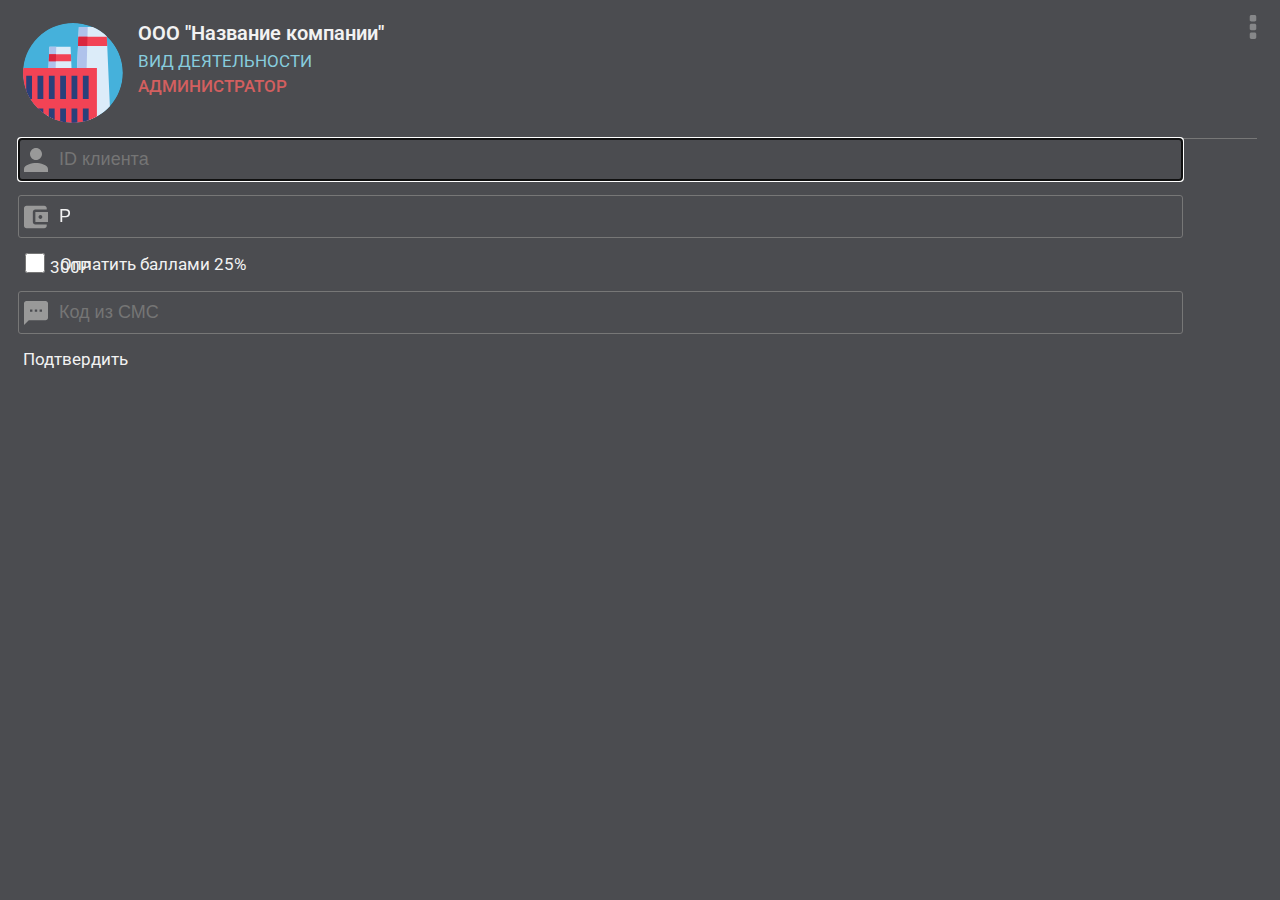
==== checkout-test.html @ 4c5d78cf "Update checkout-test.html" ====
<!DOCTYPE HTML>
<html>
<head>
	<link rel="stylesheet" href="style.css" type="text/css"/>
	<link href="https://fonts.googleapis.com/css?family=Roboto:300,400,500,700" rel="stylesheet">
	<meta http-equiv="Content-Type" content="text/html; charset=utf-8">
	<meta name="viewport" content="width=device-width, initial-scale=1.0">
	<title>Оформление заказа</title>
</head>
<body>
	<div class="hd">
		<div class="hd-submenu"><img src="images/submenu.svg"></div>
		<div class="hd-img"><img src="images/factory.svg"></div>
		<div class="hd-cont">
			<div class="hd-org">ООО "Название компании"</div>
			<div class="hd-vd">Вид деятельности</div>
			<div class="hd-adm">Администратор</div>
		</div>
	</div>
	<div class="content">
		<div class="filds">
			<div><input class="idcl" type="text" autofocus name="idcl" value="" placeholder="ID клиента"></div>
			<div><input class="summ" type="text" name="summ" value="Р" placeholder="Сумма заказа"></div>
			<div><input class="oplb" type="checkbox" name="oplb" value="Оплатить баллами"><span class="oplb">Оплатить баллами 25%</span>300Р</div>
			<div><input class="sms" type="text" name="sms" value="" placeholder="Код из СМС"></div>
			<div class="btn btn-sus"><a href="">Подтвердить</a></div>
		</div>
	</div>
</body>
</html>
---- style.css ----
body {
    background: #4b4c50;
    padding: 15px;
    color: #f2f2f2;
    font-size: 17px;
    font-weight: 400;
    font-family: 'Roboto', sans-serif;
}
a {
    color: #f2f2f2;
    text-decoration: none;
}
.hd {
    border-bottom: 1px solid #777;
}
.hd-submenu {
    position: absolute;
    right: 15px;
    top: 15px;
}
.hd-submenu img {
    width: 24px;
}
.hd-img img {
    width: 100px;
    float: left;
    border-radius: 50px;
}
.hd-cont {
    margin-left: 115px;
    min-height: 115px;
}
.hd-status,
.hd-adm {
    color: #d35f5f;
    text-transform: uppercase;
    font-weight: 500;
    margin-bottom: 5px;
}
.hd-fio, 
.hd-org {
    font-size: 20px;
    line-height: 1;
    font-weight: 600;
    margin-bottom: 8px;
}
.hd-id,
.hd-vd {
    color: #87cdde;
    text-transform: uppercase;
    margin-bottom: 5px;
}
.hd-bals {
    color: #d35f5f;
    margin-bottom: 5px;
}
.lst-menu {
    font-weight: 500;
}
.lst-menu div {
    border-bottom: 1px solid #777;
    padding: 15px 0 15px 35px;
    font-size: 18px;
}
.lst-menu .ld {
    background: url(images/user.svg) no-repeat 0;
    background-size: 24px;
}
.lst-menu .hb {
    background: url(images/history.svg) no-repeat 0;
    background-size: 24px;
}
.lst-menu .hv {
    background: url(images/visits.svg) no-repeat 0;
    background-size: 24px;
}
.lst-menu .ofu {
    background: url(images/note.svg) no-repeat 0;
    background-size: 24px;
}
.lst-menu .inf {
    background: url(images/addfr.svg) no-repeat 0;
    background-size: 24px;
}
.lst-menu .ino {
    background: url(images/addorg.svg) no-repeat 0;
    background-size: 24px;
}
.lst-menu .gb {
    background: url(images/gift.svg) no-repeat 0;
    background-size: 24px;
}
.lst-menu .pr {
    background: url(images/info.svg) no-repeat 0;
    background-size: 24px;
}


.lst-menu .ofz {
    background: url(images/shopping-cart.svg) no-repeat 0;
    background-size: 24px;
}
.lst-menu .oplb {
    background: url(images/gift-card.svg) no-repeat 0;
    background-size: 24px;
}
.lst-menu .oform {
    background: url(images/shield.svg) no-repeat 0;
    background-size: 24px;
}
.lst-menu .podt {
    background: url(images/checked.svg) no-repeat 0;
    background-size: 24px;
}

.filds input.idcl {
    background: url(images/user.svg) no-repeat 5px;
    background-size: 24px;
}
.filds input.idcl {
    border: 1px solid #777;
    padding: 10px 0 10px 40px;
    font-size: 18px;
    width: 91%;
    margin: -1px 0px 15px -5px;
    border-radius: 3px;
    color: #f2f2f2;
}
.filds input.summ {
    background: url(images/wallet.svg) no-repeat 5px;
    background-size: 24px;
}
.filds input.summ {
    border: 1px solid #777;
    padding: 10px 0 10px 40px;
    font-size: 18px;
    width: 91%;
    margin: -1px 0px 15px -5px;
    border-radius: 3px;
    color: #f2f2f2;
}
.filds input.oplb {
    height: 20px;
    width: 20px;
    margin: 0px 5px 19px 2px;
    color: #d35f5f;
}
span.oplb {
    position: absolute;
    margin-left: 10px;
    margin-top: 1px;
}
.filds input.sms {
    background: url(images/sms-speech-bubble.svg) no-repeat 5px;
    background-size: 24px;
}
.filds input.sms {
    border: 1px solid #777;
    padding: 10px 0 10px 40px;
    font-size: 18px;
    width: 91%;
    margin: -1px 0px 15px -5px;
    border-radius: 3px;
    color: #f2f2f2;
}
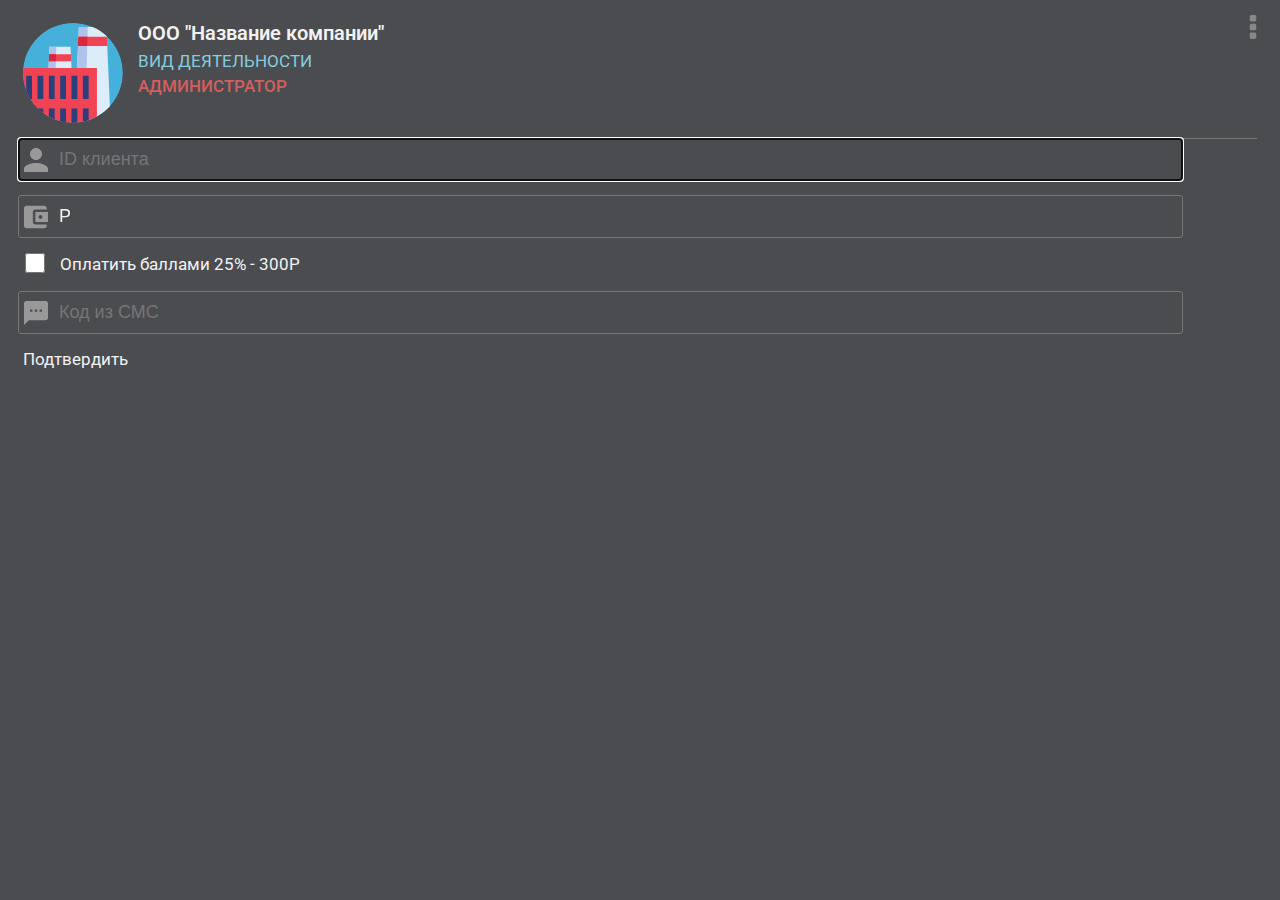
==== commit f75fb5df: "Update checkout-test.html" ====
--- a/checkout-test.html
+++ b/checkout-test.html
@@ -21,7 +21,7 @@
 		<div class="filds">
 			<div><input class="idcl" type="text" autofocus name="idcl" value="" placeholder="ID клиента"></div>
 			<div><input class="summ" type="text" name="summ" value="Р" placeholder="Сумма заказа"></div>
-			<div><input class="oplb" type="checkbox" name="oplb" value="Оплатить баллами"><span class="oplb">Оплатить баллами 25%</span>300Р</div>
+			<div><input class="oplb" type="checkbox" name="oplb" value="Оплатить баллами"><span class="oplb">Оплатить баллами <span class="dig">25% - 300Р</span></span></div>
 			<div><input class="sms" type="text" name="sms" value="" placeholder="Код из СМС"></div>
 			<div class="btn btn-sus"><a href="">Подтвердить</a></div>
 		</div>
--- a/style.css
+++ b/style.css
@@ -143,12 +143,14 @@
     height: 20px;
     width: 20px;
     margin: 0px 5px 19px 2px;
-    color: #d35f5f;
 }
 span.oplb {
     position: absolute;
     margin-left: 10px;
     margin-top: 1px;
+}
+span.oplb.dig {
+    color: #d35f5f;
 }
 .filds input.sms {
     background: url(images/sms-speech-bubble.svg) no-repeat 5px;
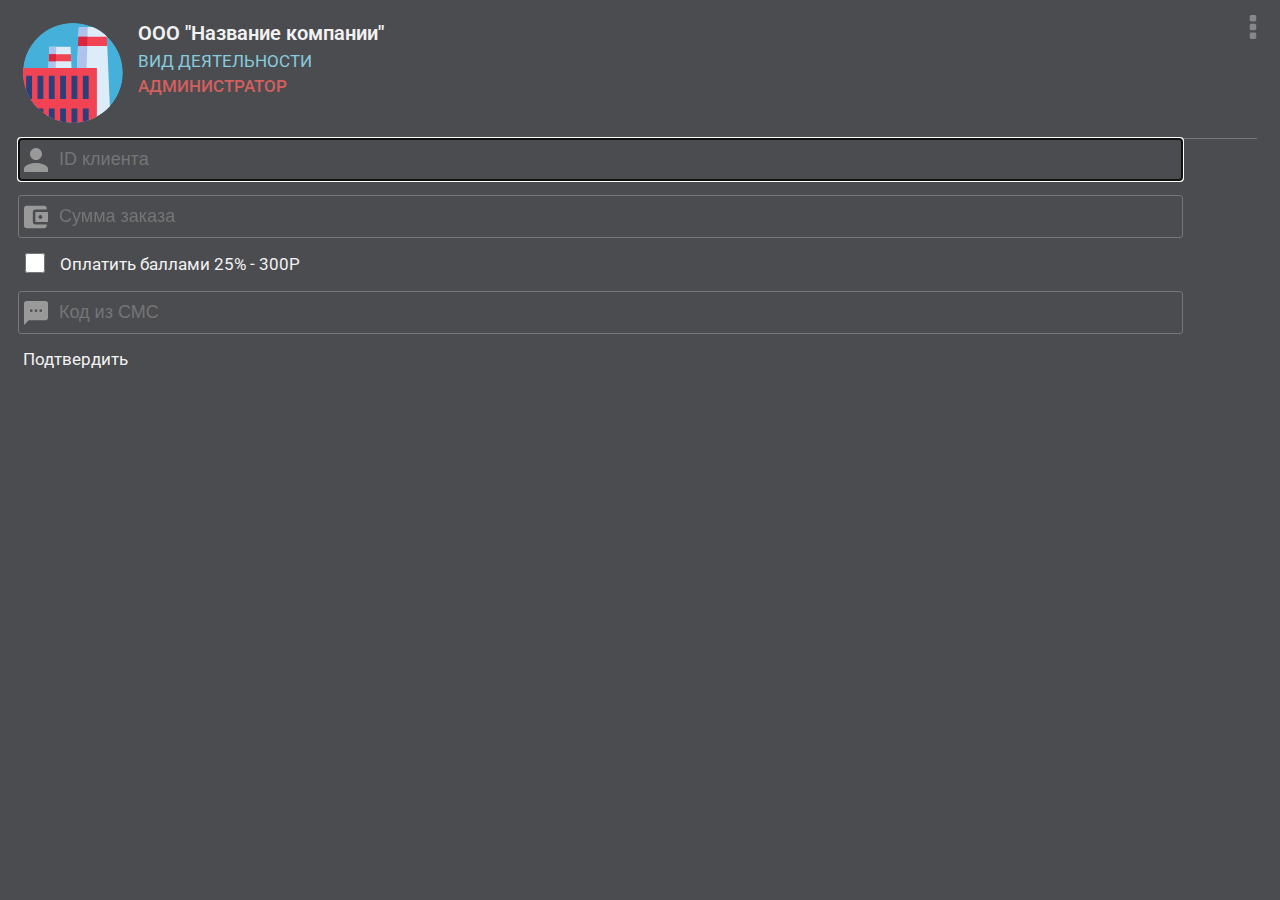
==== commit 712a6528: "Update checkout-test.html" ====
--- a/checkout-test.html
+++ b/checkout-test.html
@@ -20,7 +20,7 @@
 	<div class="content">
 		<div class="filds">
 			<div><input class="idcl" type="text" autofocus name="idcl" value="" placeholder="ID клиента"></div>
-			<div><input class="summ" type="text" name="summ" value="Р" placeholder="Сумма заказа"></div>
+			<div><input class="summ" type="text" name="summ" value="" placeholder="Сумма заказа"></div>
 			<div><input class="oplb" type="checkbox" name="oplb" value="Оплатить баллами"><span class="oplb">Оплатить баллами <span class="dig">25% - 300Р</span></span></div>
 			<div><input class="sms" type="text" name="sms" value="" placeholder="Код из СМС"></div>
 			<div class="btn btn-sus"><a href="">Подтвердить</a></div>
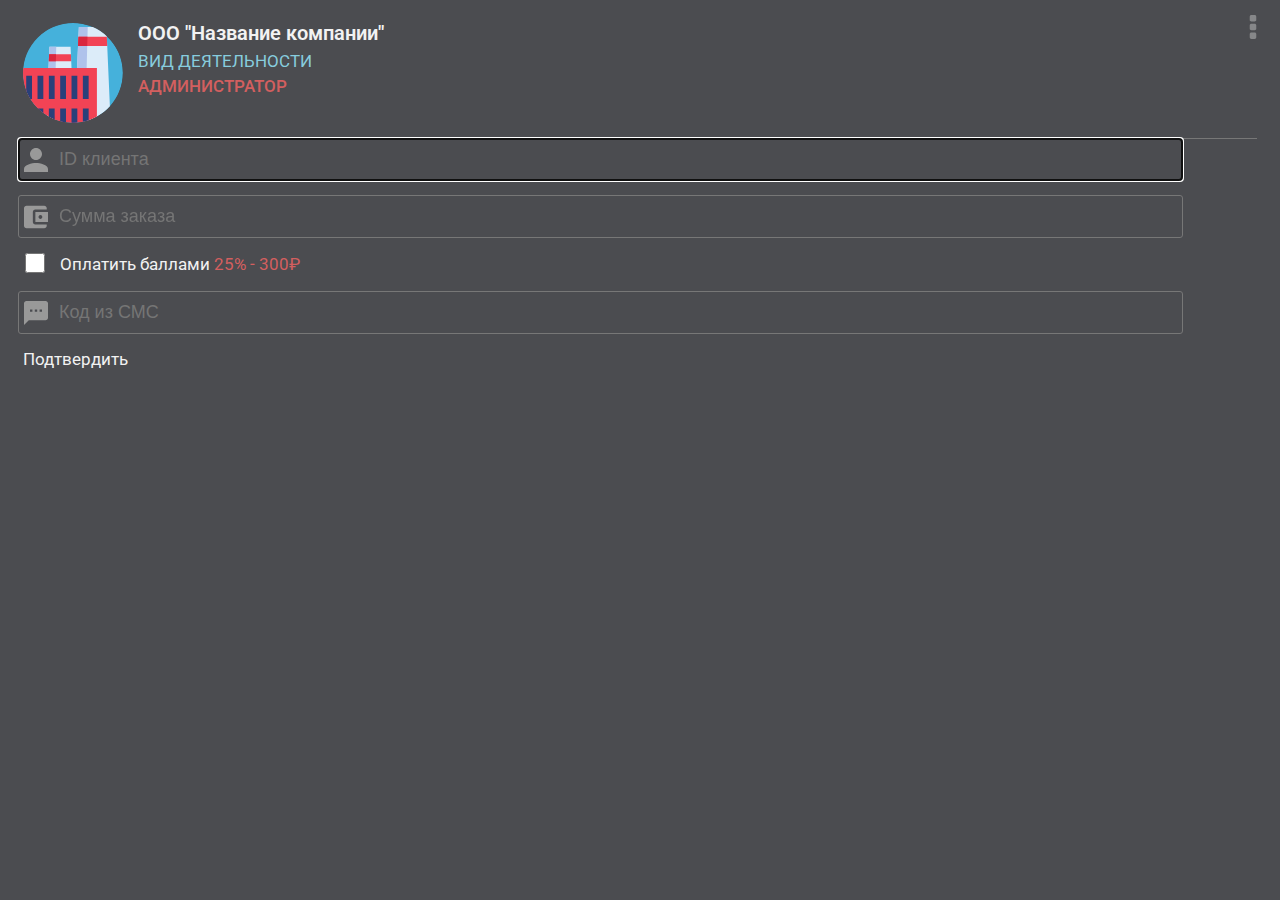
==== commit 7b78ae7a: "up" ====
--- a/checkout-test.html
+++ b/checkout-test.html
@@ -21,7 +21,7 @@
 		<div class="filds">
 			<div><input class="idcl" type="text" autofocus name="idcl" value="" placeholder="ID клиента"></div>
 			<div><input class="summ" type="text" name="summ" value="" placeholder="Сумма заказа"></div>
-			<div><input class="oplb" type="checkbox" name="oplb" value="Оплатить баллами"><span class="oplb">Оплатить баллами <span class="dig">25% - 300Р</span></span></div>
+			<div><input class="oplb" type="checkbox" name="oplb" value="Оплатить баллами"><span class="oplb">Оплатить баллами <span class="dig">25% - 300₽</span></span></div>
 			<div><input class="sms" type="text" name="sms" value="" placeholder="Код из СМС"></div>
 			<div class="btn btn-sus"><a href="">Подтвердить</a></div>
 		</div>
--- a/style.css
+++ b/style.css
@@ -149,7 +149,7 @@
     margin-left: 10px;
     margin-top: 1px;
 }
-span.oplb.dig {
+span.dig {
     color: #d35f5f;
 }
 .filds input.sms {
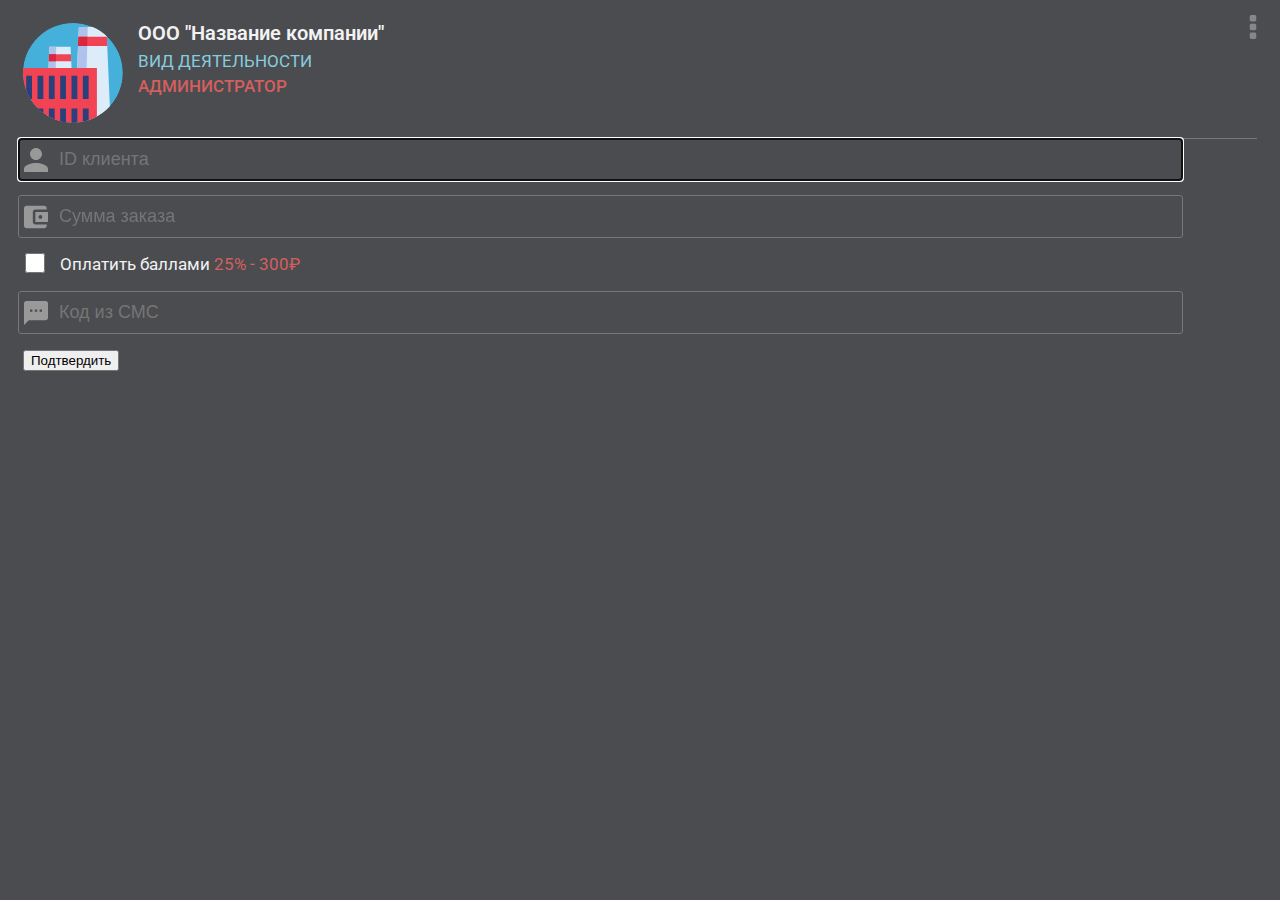
==== commit 1880bdc1: "Update checkout-test.html" ====
--- a/checkout-test.html
+++ b/checkout-test.html
@@ -23,7 +23,7 @@
 			<div><input class="summ" type="text" name="summ" value="" placeholder="Сумма заказа"></div>
 			<div><input class="oplb" type="checkbox" name="oplb" value="Оплатить баллами"><span class="oplb">Оплатить баллами <span class="dig">25% - 300₽</span></span></div>
 			<div><input class="sms" type="text" name="sms" value="" placeholder="Код из СМС"></div>
-			<div class="btn btn-sus"><a href="">Подтвердить</a></div>
+			<div><input class="btn btn-sub" type="submit" value="Подтвердить"></div>
 		</div>
 	</div>
 </body>
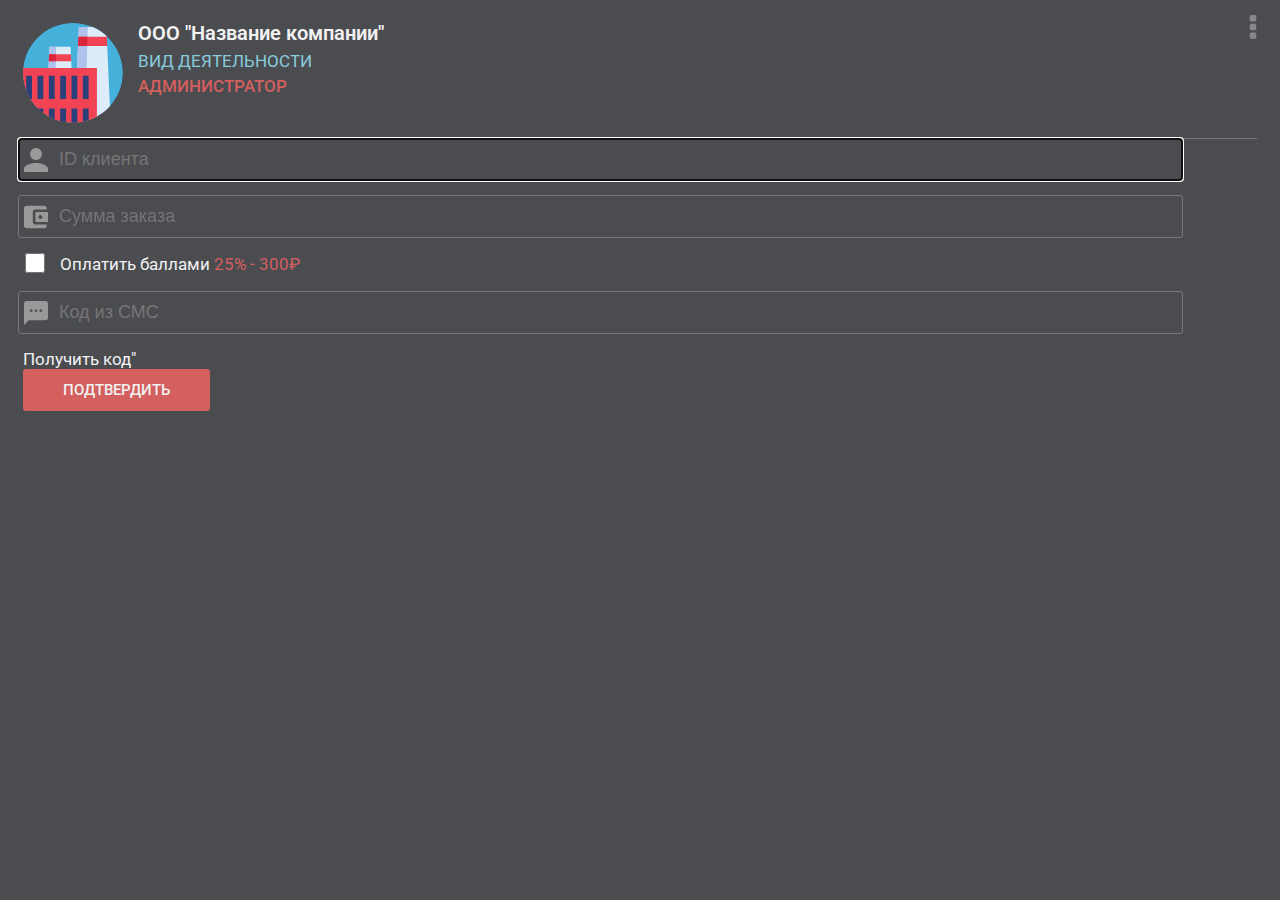
==== commit 59306875: "up" ====
--- a/checkout-test.html
+++ b/checkout-test.html
@@ -19,10 +19,11 @@
 	</div>
 	<div class="content">
 		<div class="filds">
-			<div><input class="idcl" type="text" autofocus name="idcl" value="" placeholder="ID клиента"></div>
-			<div><input class="summ" type="text" name="summ" value="" placeholder="Сумма заказа"></div>
+			<div><input class="idcl" type="text" autofocus name="idcl" value="" placeholder="ID клиента" required=""></div>
+			<div><input class="summ" type="text" name="summ" value="" placeholder="Сумма заказа" required=""></div>
 			<div><input class="oplb" type="checkbox" name="oplb" value="Оплатить баллами"><span class="oplb">Оплатить баллами <span class="dig">25% - 300₽</span></span></div>
-			<div><input class="sms" type="text" name="sms" value="" placeholder="Код из СМС"></div>
+			<div><input class="sms" type="text" name="sms" value="" placeholder="Код из СМС" required=""></div>
+			<div><a href="" class="insms">Получить код"</a></div>
 			<div><input class="btn btn-sub" type="submit" value="Подтвердить"></div>
 		</div>
 	</div>
--- a/style.css
+++ b/style.css
@@ -164,4 +164,20 @@
     margin: -1px 0px 15px -5px;
     border-radius: 3px;
     color: #f2f2f2;
+}
+input.btn {
+    padding: 12px 40px;
+    font-size: 15px;
+    font-weight: 500;
+    text-transform: uppercase;
+    font-family: inherit;
+    border: none;
+    border-radius: 3px;
+}
+.btn-sub {
+    background: #d35f5e;
+    color: #f2f2f2;
+}
+input.btn:hover {
+    opacity: 0.9;
 }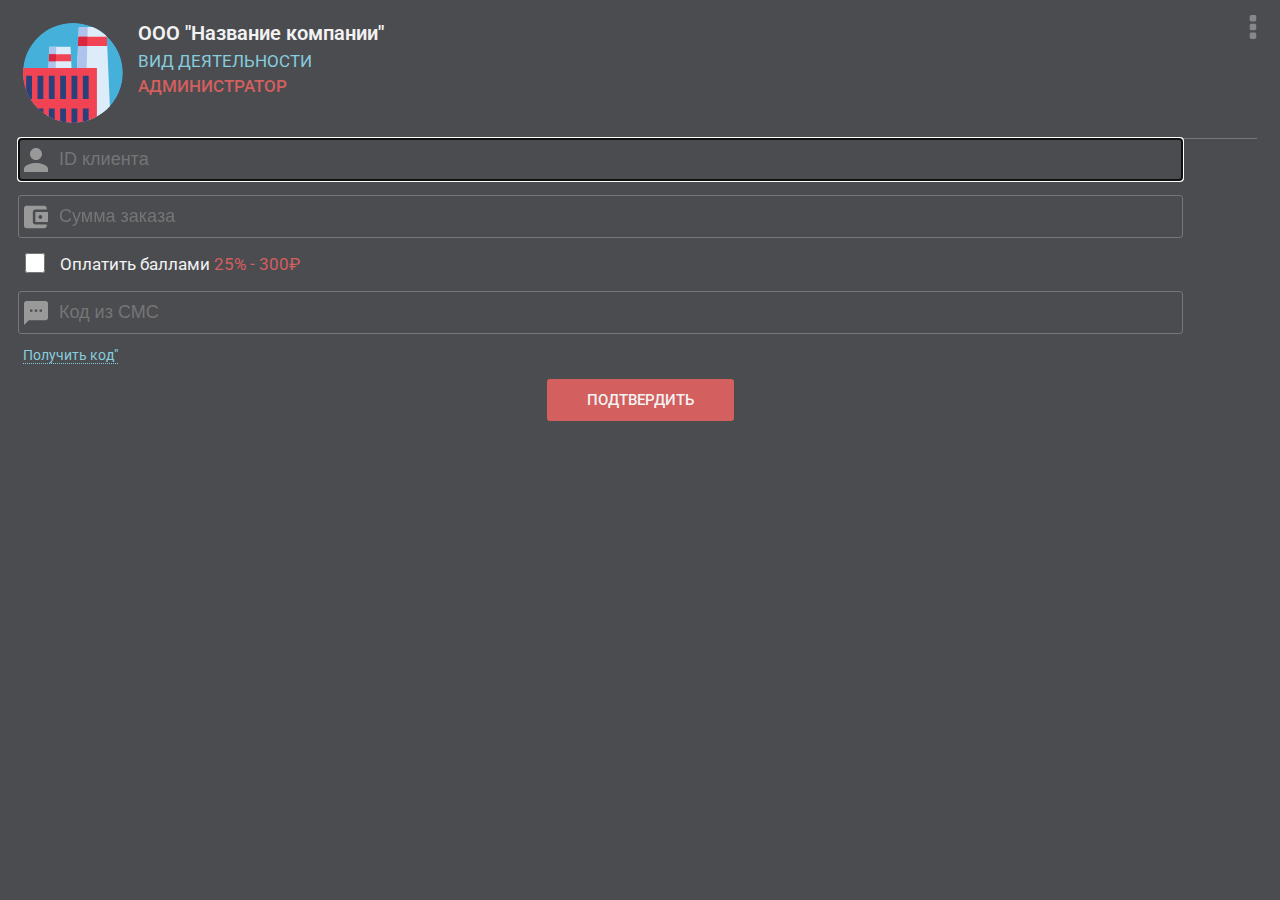
==== commit a27ac8ad: "up" ====
--- a/checkout-test.html
+++ b/checkout-test.html
@@ -24,7 +24,7 @@
 			<div><input class="oplb" type="checkbox" name="oplb" value="Оплатить баллами"><span class="oplb">Оплатить баллами <span class="dig">25% - 300₽</span></span></div>
 			<div><input class="sms" type="text" name="sms" value="" placeholder="Код из СМС" required=""></div>
 			<div><a href="" class="insms">Получить код"</a></div>
-			<div><input class="btn btn-sub" type="submit" value="Подтвердить"></div>
+			<div class="sub"><input class="btn btn-sub" type="submit" value="Подтвердить"></div>
 		</div>
 	</div>
 </body>
--- a/style.css
+++ b/style.css
@@ -161,9 +161,19 @@
     padding: 10px 0 10px 40px;
     font-size: 18px;
     width: 91%;
-    margin: -1px 0px 15px -5px;
+    margin: -1px 0px 10px -5px;
     border-radius: 3px;
     color: #f2f2f2;
+}
+.filds .insms {
+    font-size: 14px;
+    font-weight: 400;
+    color: #87cdde;
+    border-bottom: 1px dotted; 
+}
+.filds div.sub {
+    text-align: center;
+    margin-top: 15px;
 }
 input.btn {
     padding: 12px 40px;
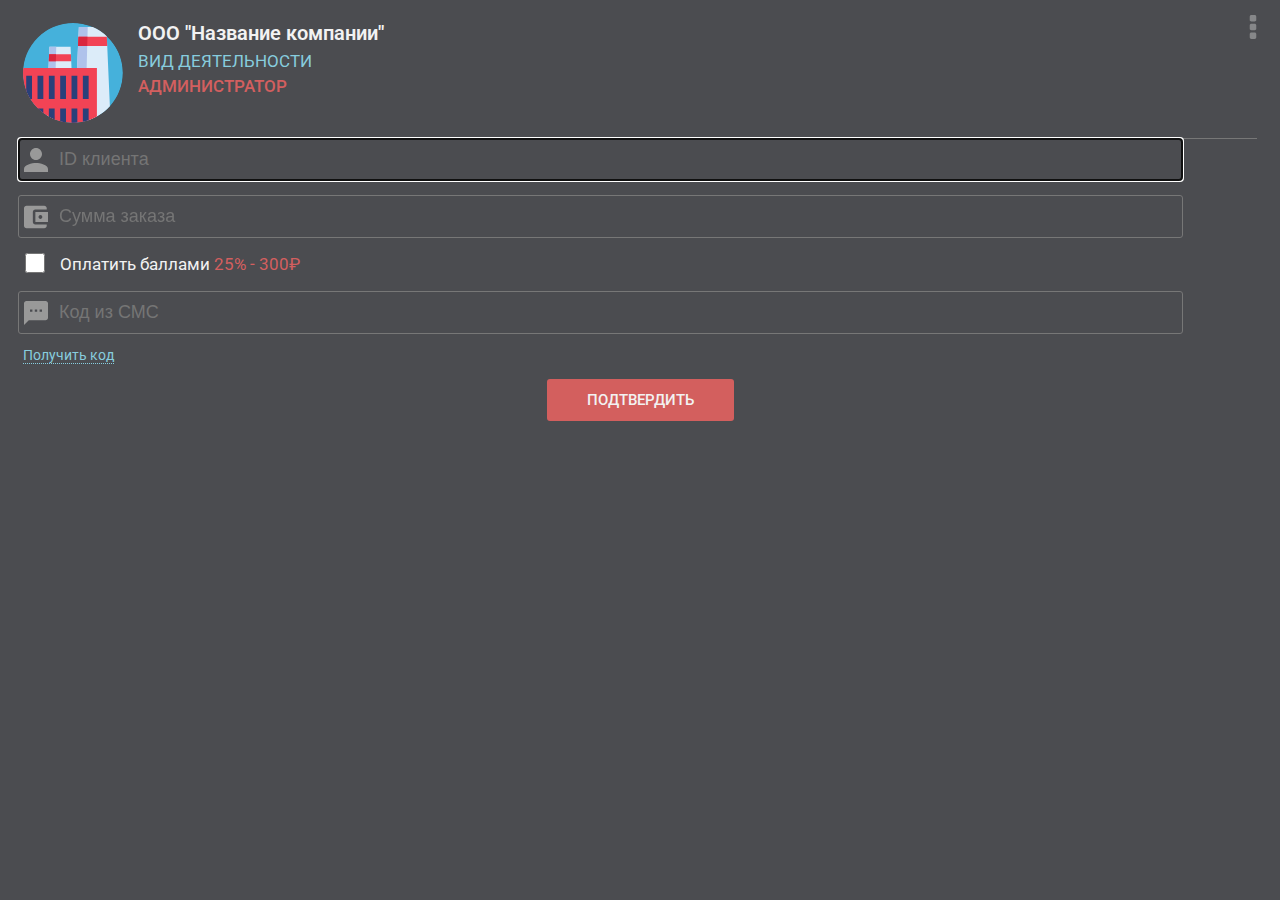
==== commit 1c3b51e0: "Update checkout-test.html" ====
--- a/checkout-test.html
+++ b/checkout-test.html
@@ -23,7 +23,7 @@
 			<div><input class="summ" type="text" name="summ" value="" placeholder="Сумма заказа" required=""></div>
 			<div><input class="oplb" type="checkbox" name="oplb" value="Оплатить баллами"><span class="oplb">Оплатить баллами <span class="dig">25% - 300₽</span></span></div>
 			<div><input class="sms" type="text" name="sms" value="" placeholder="Код из СМС" required=""></div>
-			<div><a href="" class="insms">Получить код"</a></div>
+			<div><a href="" class="insms">Получить код</a></div>
 			<div class="sub"><input class="btn btn-sub" type="submit" value="Подтвердить"></div>
 		</div>
 	</div>
